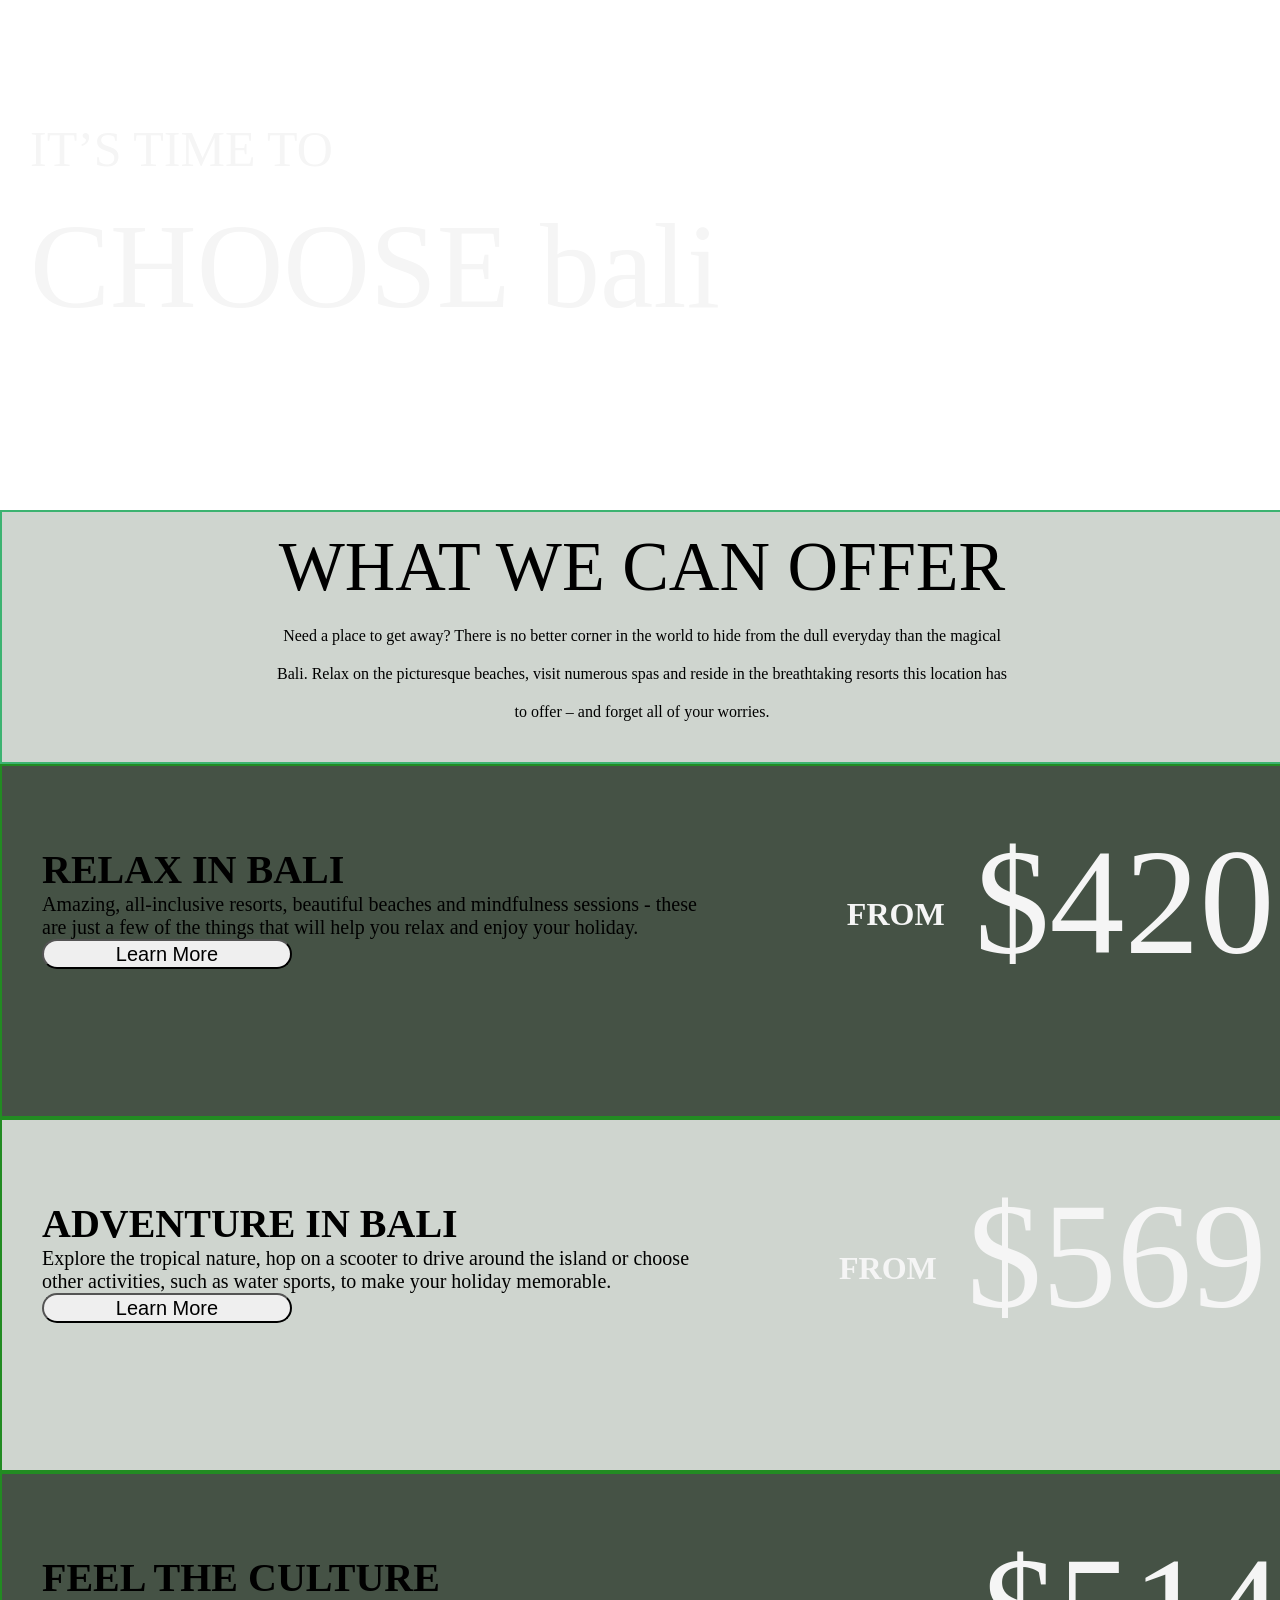
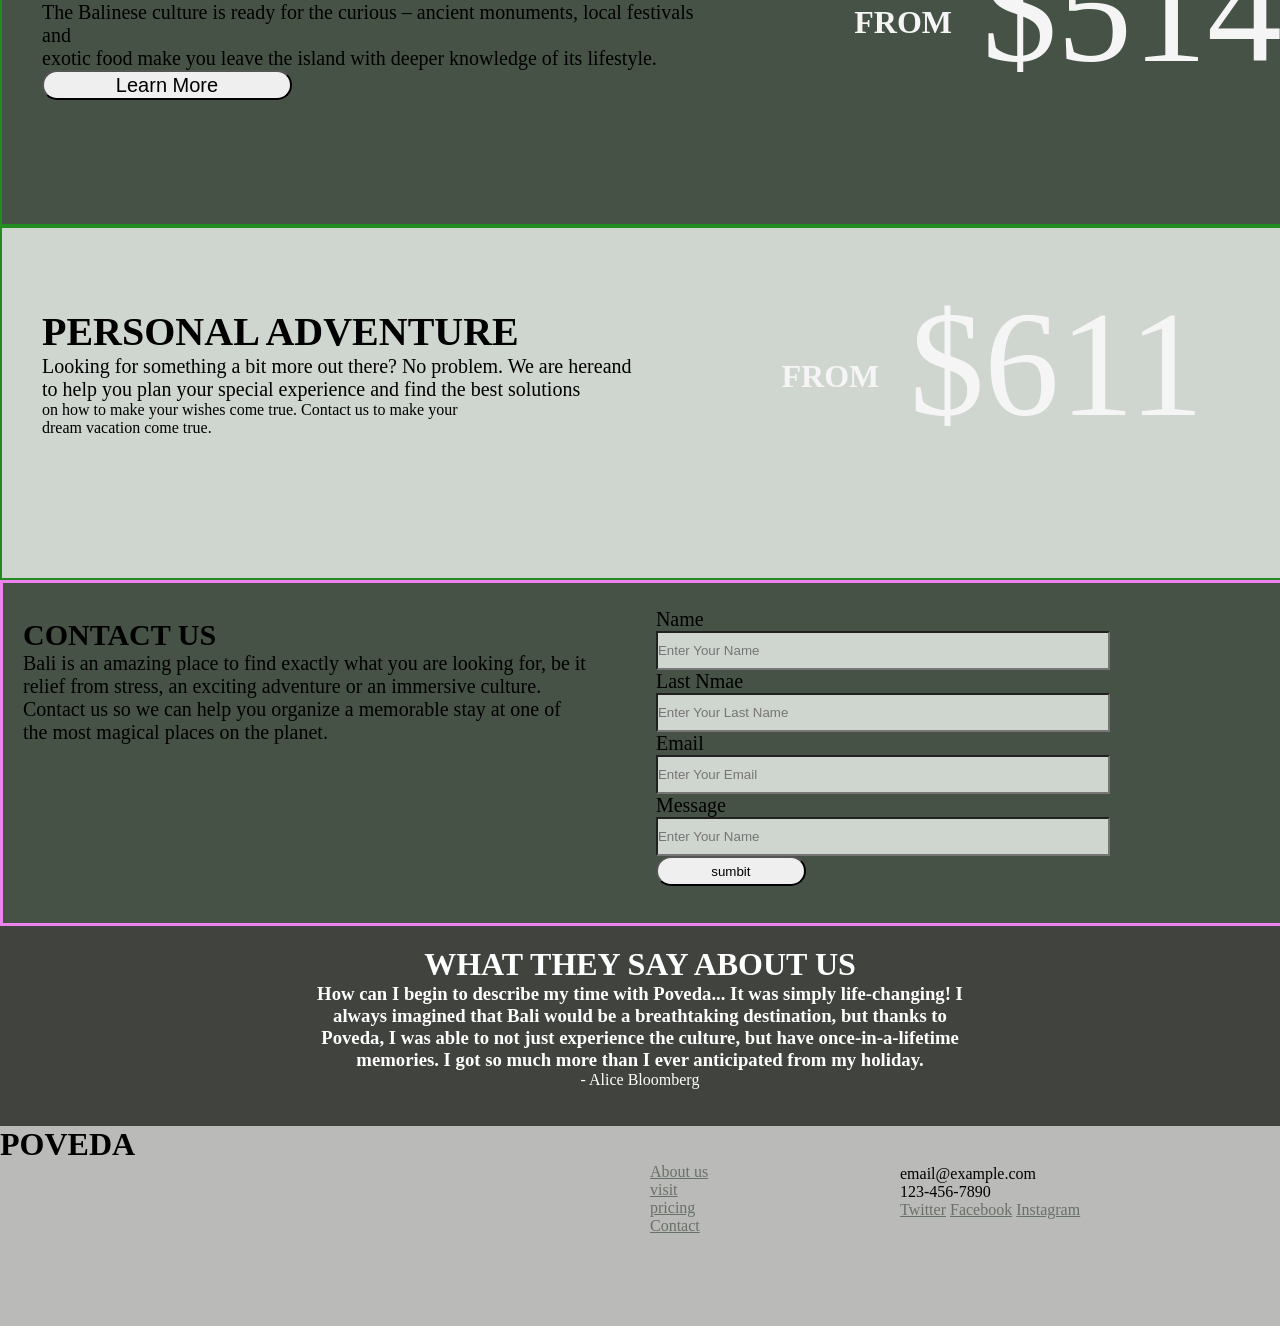
==== index1.html @ 552d78da "first commit1" ====
<!DOCTYPE html>
<html lang="en">

<head>
    <meta charset="UTF-8">
    <meta name="viewport" content="width=device-width, initial-scale=1.0">
    <title>Pricing</title>
    <link rel="stylesheet" href="style1.css">
</head>

<body>
    <header>
        <nav class="main">
            <p>POVEDA</p>
            <ul>
                <li><a href="###">PRICING</a></li>
                <li><a href="###">VISIT</a></li>
                <li><a href="###">ABOUT US</a></li>
                <li><a href="###">CONTACT</a></li>
            </ul>
        </nav>
        <div class="main2">
            <p>IT’S TIME TO</p>
            <P>CHOOSE bali</P>
    </header>
    <main>

        <div class="box1">
            <p>WHAT WE CAN OFFER</p>
            <p>Need a place to get away? There is no better corner in the world to hide from the dull everyday than the
                magical </p>
            <p>Bali. Relax on the picturesque beaches, visit numerous spas and reside in the breathtaking resorts this
                location has </p>
            <p>to offer – and forget all of your worries.</p>
        </div>

        <div class="box2">
            <div class="text">
                <h1>RELAX IN BALI</h1>
                <p>Amazing, all-inclusive resorts, beautiful beaches and mindfulness sessions - these</p>
                <p>are just a few of the things that will help you relax and enjoy your holiday.</p>
                <button>Learn More</button>
            </div>
            <div class="dollar">
                <h1>FROM</h1>
                <P>$420</P>
            </div>
        </div>

        <div class="box3">
            <div class="text">
                <h1>ADVENTURE IN BALI</h1>
                <p>Explore the tropical nature, hop on a scooter to drive around the island or choose</p>
                <p>other activities, such as water sports, to make your holiday memorable.</p>
                <button>Learn More</button>
            </div>
            <div class="dollar">
                <h1>FROM</h1>
                <P>$569</P>
            </div>
        </div>

        <div class="box4">
            <div class="text">
                <h1>FEEL THE CULTURE</h1>
                <p>The Balinese culture is ready for the curious – ancient monuments, local festivals and</p>
                <p>exotic food make you leave the island with deeper knowledge of its lifestyle.</p>
                <button>Learn More</button>
            </div>
            <div class="dollar">
                <h1>FROM</h1>
                <P>$514</P>
            </div>
        </div>

        <div class="box5">
            <div class="text">
                <h1>PERSONAL ADVENTURE</h1>
                <p>Looking for something a bit more out there? No problem. We are hereand</p>
                <p>to help you plan your special experience and find the best solutions</p>
                <p>on how to make your wishes come true. Contact us to make your</p>
                <p>dream vacation come true.</p>
            </div>
            <div class="dollar">
                <h1>FROM</h1>
                <P>$611</P>
            </div>
        </div>
    </main>

    <article>
        <div class="box6">
            <h1>CONTACT US</h1>
            <p>Bali is an amazing place to find exactly what you are looking for, be it</p>
            <p>relief from stress, an exciting adventure or an immersive culture.</p>
            <p>Contact us so we can help you organize a memorable stay at one of </p>
            <p>the most magical places on the planet.</p>
        </div>

        <form action="">
            <label for="name">Name <br><input type="text" placeholder="Enter Your Name"></label><br>
            <label for="L_name">Last Nmae <br><input type="text" placeholder="Enter Your Last Name"></label><br>
            <label for="Email">Email <br><input type="email" placeholder="Enter Your Email"></label><br>
            <label for="Message">Message <br><input type="text" placeholder="Enter Your Name"></label><br>
            <button>sumbit</button>
        </form>

    </article>

     <div class="box7">
        <div class="F">
            <h1>WHAT THEY SAY ABOUT US</h1>
            <h3>How can I begin to describe my time with Poveda... It was simply life-changing! I </h3>
            <h3>always imagined that Bali would be a breathtaking destination, but thanks to</h3>
            <h3>Poveda, I was able to not just experience the culture, but have once-in-a-lifetime </h3>
            <h3>memories. I got so much more than I ever anticipated from my holiday.</h3>
            <p>- Alice Bloomberg</p>
        </div>
    </div>

     <div class="box8">
        <h1>POVEDA</h1>
        <ul>
            <li><a href="">About us </a></li>
            <li><a href="">visit</a></li>
            <li><a href="">pricing</a></li>
            <li><a href="">Contact</a></li>
        </ul>

        <p>email@example.com</p>
        <p>123-456-7890</p>
        <div class="logo1">
            <a href="">Twitter</a>
            <a href="">Facebook</a>
            <a href="">Instagram</a>
        </div>
    </div>

</body>

</html>
---- style1.css ----
* {
    margin: 0;
    padding: 0;
}

header {
    background-image: url(https://assets.zyrosite.com/cdn-cgi/image/format=auto,w=1920,fit=crop/poveda6u7yb/CHOOSE_BALI-AE0zD7zeK4cgbw0M.png);
    background-size: cover;
    width: 100%;
    height: 500px;
}

.main {
    display: flex;
    gap: 20px;
    margin-top: 10px;
}

.main p {
    font-size: 35px;
    color: white;
    margin-top: 20px;
}

.main ul {
    display: flex;
    gap: 26px;
    position: relative;
    left: 750px;
}

.main ul li {
    list-style-type: none;
    margin-top: 20px;
}

.main ul li a {
    text-decoration: none;
    color: white;
}

.main2 :nth-child(1) {
    font-size: 50px;
    margin-left: 30px;
    margin-top: 50px;
    color: whitesmoke;
}

.main2 :nth-child(2) {
    font-size: 120px;
    margin-top: 20px;
    margin-left: 30px;
    color: whitesmoke;
}

.box1 {
    border: 2px solid mediumseagreen;
    width: 100%;
    height: 250px;
    background-color: rgb(207, 213, 207);
}

.box1 p {
    margin-top: 10px;
    text-align: center;
    padding: 5px;
}

.box1 :nth-child(1) {
    font-size: 70px;
}

.box2 {
    border: 2px solid forestgreen;
    width: 100%;
    height: 350px;
    background-color: rgb(69, 82, 69);
    display: flex;
    gap: 10px;
}

.text {
    color: black;
    margin-top: 60px;
    margin-left: 20px;
    padding: 20px;
}

.text :nth-child(1) {
    font-size: 40px;
}

.text :nth-child(2) {
    font-size: 20px;
}

.text :nth-child(3) {
    font-size: 20px;
}

.text button {
    font-size: 20px;
    width: 250px;
    height: 30px;
    border-radius: 20px;
    padding: auto;
}

.dollar {
    display: flex;
    gap: 30px;
    margin-top: 50px;
    color: whitesmoke;
    margin-left: 120px;
}

.dollar h1 {
    margin-top: 80px;
}

.dollar p {
    font-size: 150px;
}

.box3 {
    border: 2px solid forestgreen;
    width: 100%;
    height: 350px;
    background-color: rgb(207, 213, 207);
    display: flex;
    gap: 10px;
    color: black;
}

.box4 {
    border: 2px solid forestgreen;
    width: 100%;
    height: 350px;
    background-color: rgb(69, 82, 69);
    display: flex;
    gap: 10px;
}

.box5 {
    border: 2px solid forestgreen;
    width: 100%;
    height: 350px;
    background-color: rgb(207, 213, 207);
    display: flex;
    gap: 10px;
}

article{
    border: 3px solid violet;
    width: 100%;
    height: 340px;
    background-color:  rgb(69, 82, 69);
    display: flex;
    gap: 20px;
}

.box6{
    margin-left: 20px;
    margin-top: 35px;
    font-size: 20px;
}

form{
    margin-top: 25px;
    margin-left: 50px;
   font-size: 20px;
}

form label input {
    background-color: rgb(207, 213, 207);
    width: 450px;
    height: 35px; 
}

form button{
    width: 150px;
    height: 30px;
    border-radius: 20px;
}

.box7{
    width: 100%;
    height: 200px;
    /* border: 3px solid fuchsia; */
    background-color: rgb(64, 67, 62);
    color: white;

}

.F {
    padding: 20px;
    text-align: center;
}

.box8 {
    width: 100%;
    height: 200px;
    background-color: rgb(186, 186, 185);
}


.box8 ul li {
    position: relative;
    left: 650px;
    list-style: none;

}

.box8 ul li a {
    color: rgb(104, 113, 104);
}

.box8 p {
    position: relative;
    left:  900px;
    top: -70px;
}

.logo1 {

    position: relative;
    left: 900px;
    top: -70px;
}

.logo1 a {
    color: rgb(104, 113, 104);

}
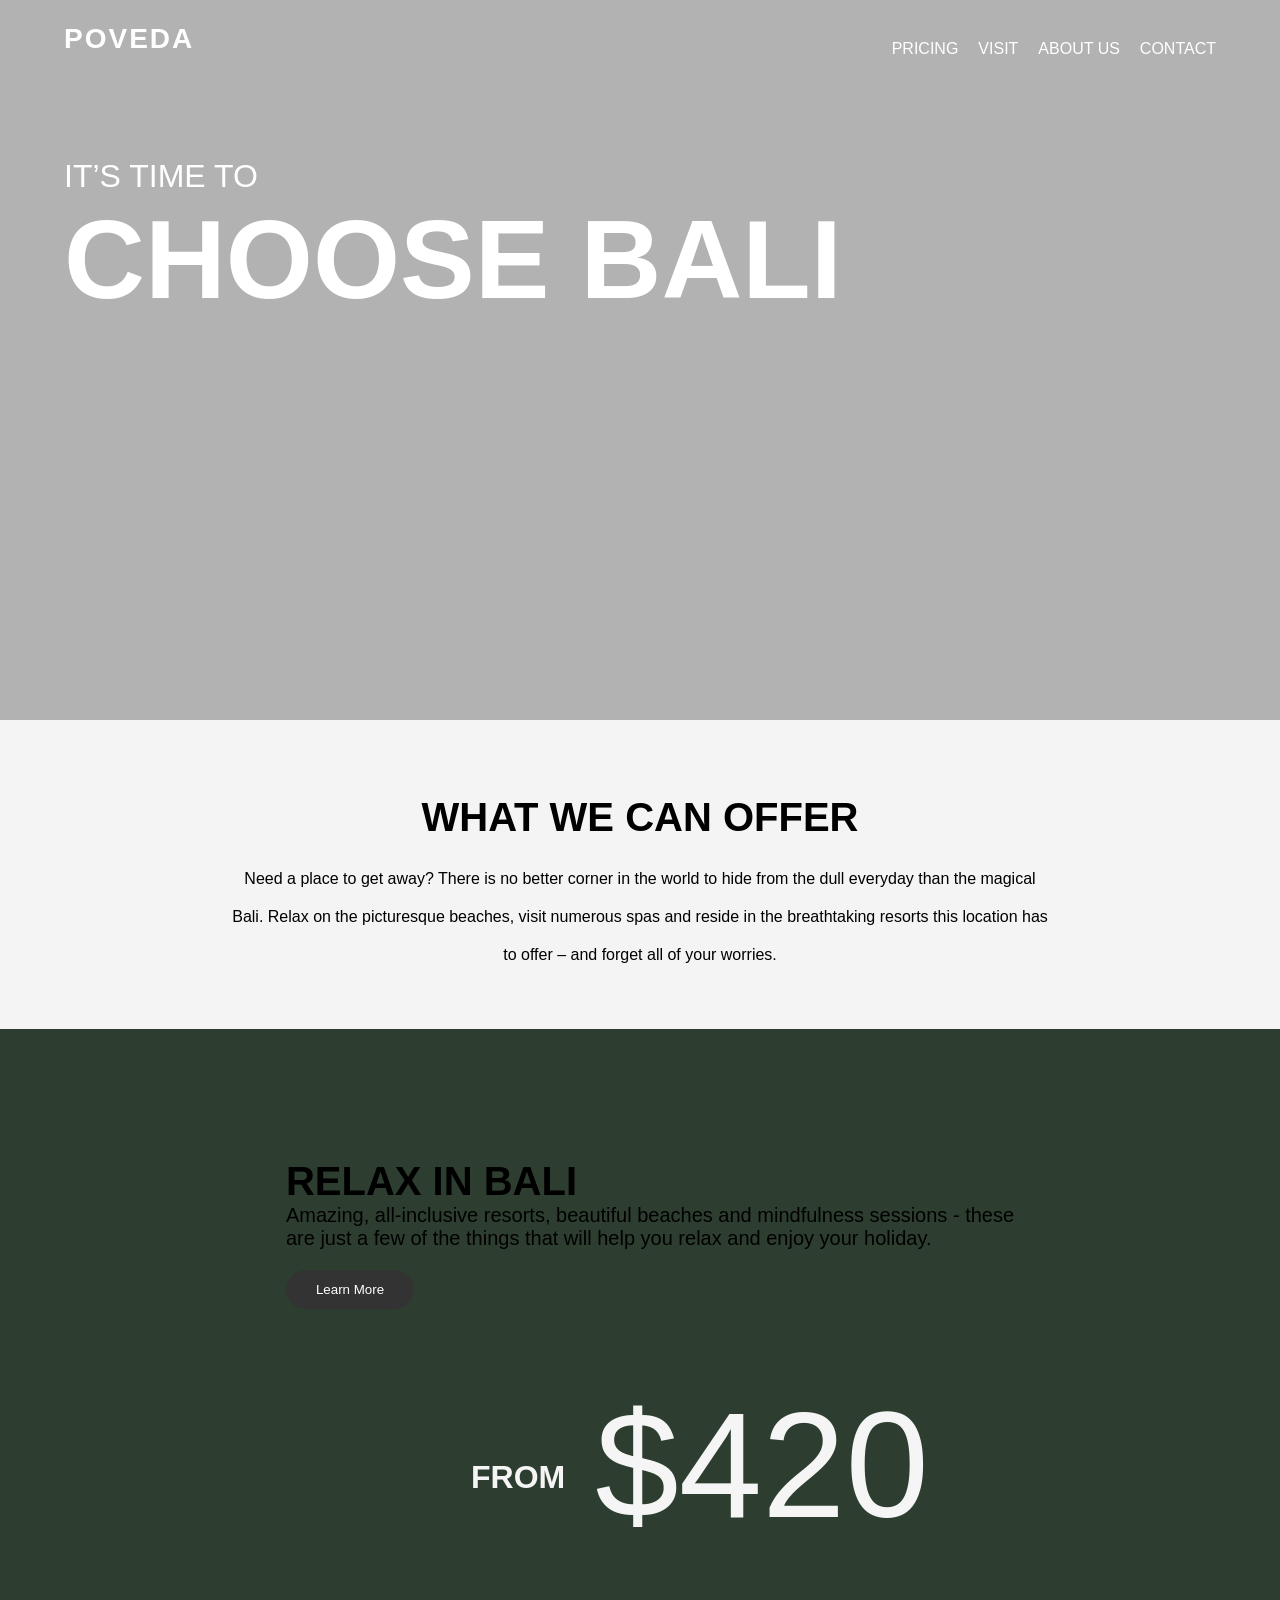
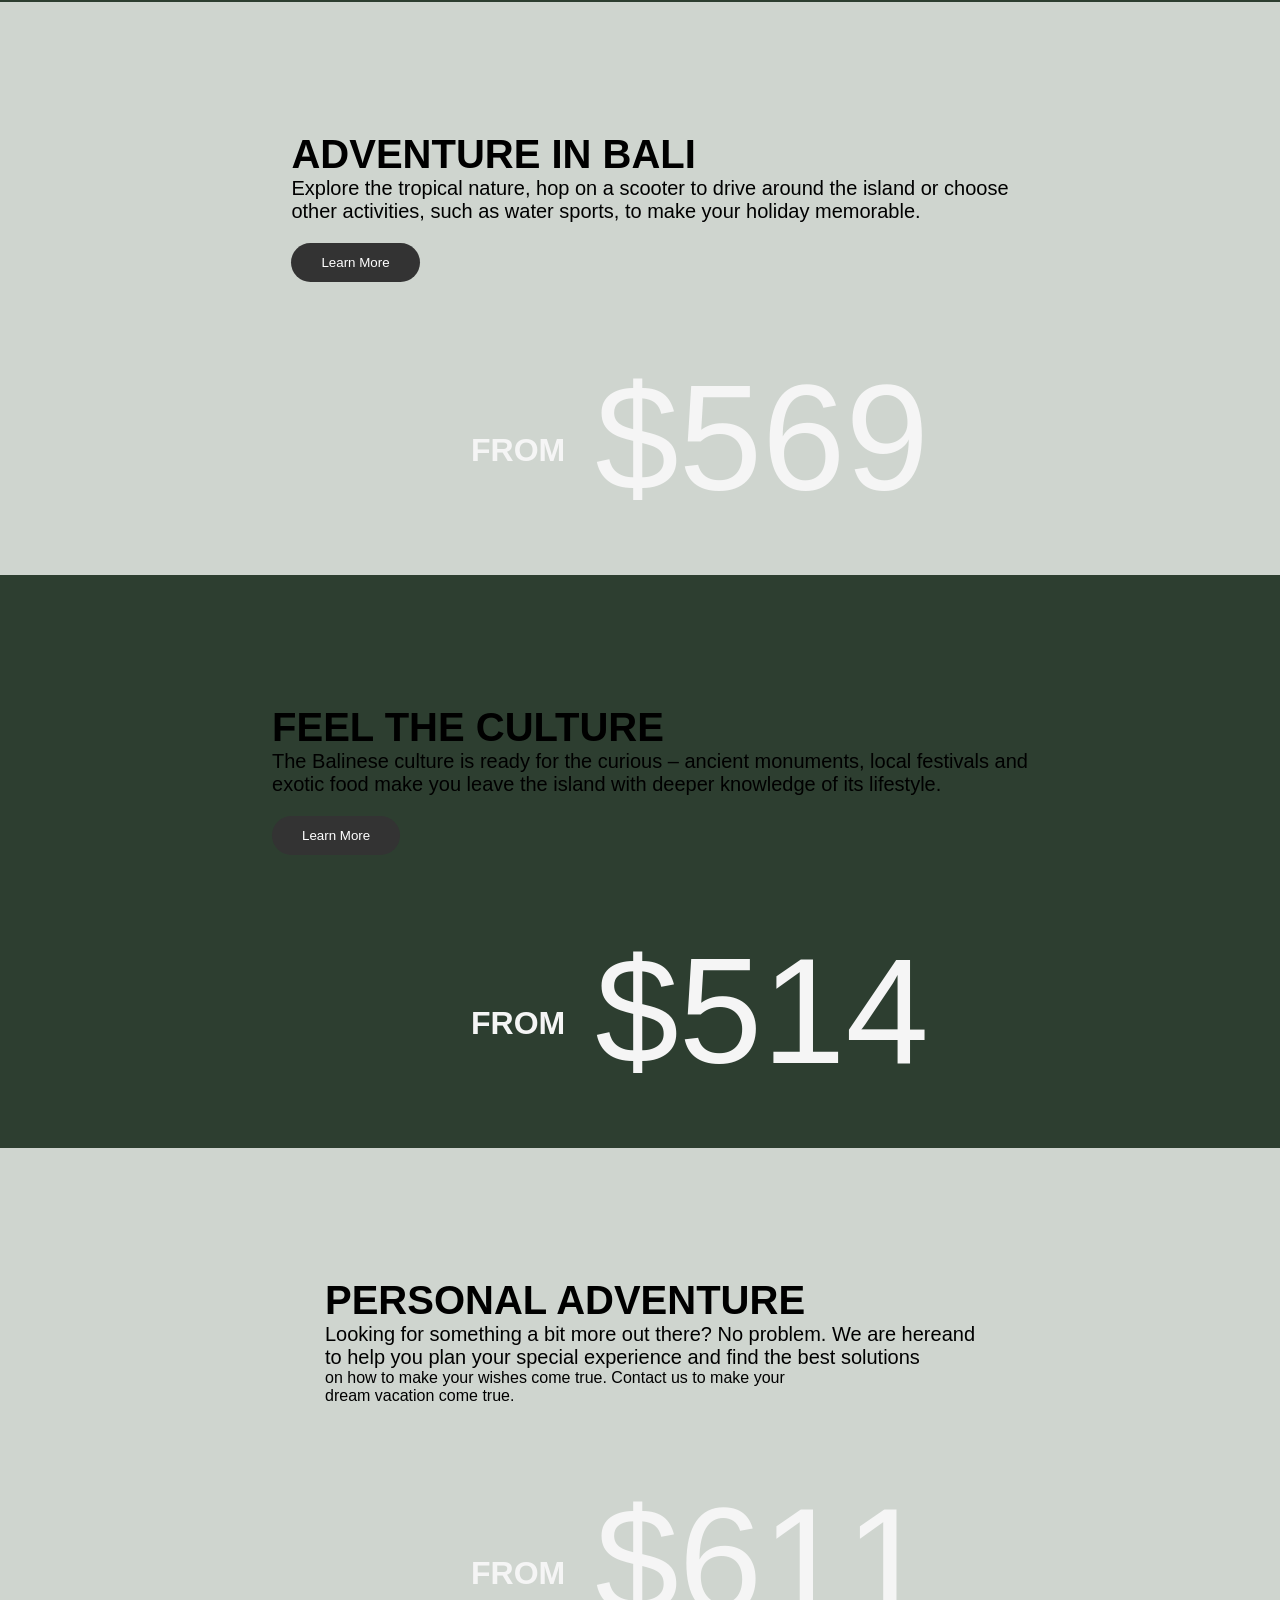
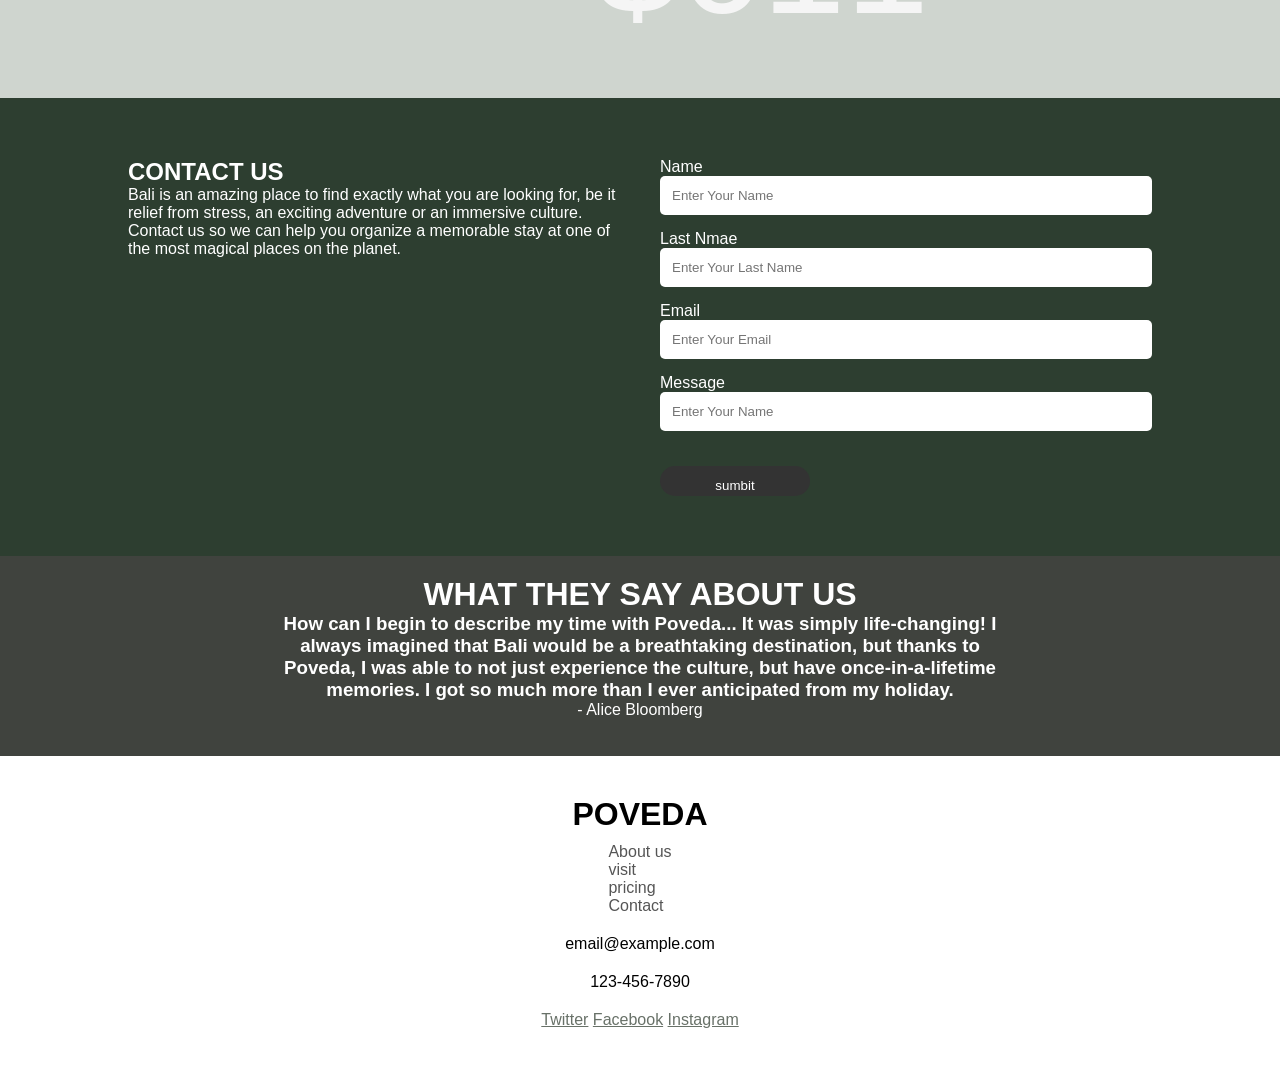
==== commit e47b94ef: "i can add some effec in the code and some add text." ====
--- a/index1.html
+++ b/index1.html
@@ -11,14 +11,19 @@
 <body>
     <header>
         <nav class="main">
-            <p>POVEDA</p>
-            <ul>
-                <li><a href="###">PRICING</a></li>
-                <li><a href="###">VISIT</a></li>
-                <li><a href="###">ABOUT US</a></li>
-                <li><a href="###">CONTACT</a></li>
-            </ul>
-        </nav>
+    <p>POVEDA</p>
+    <div class="menu-toggle" id="mobile-menu">
+        <span class="bar"></span>
+        <span class="bar"></span>
+        <span class="bar"></span>
+    </div>
+    <ul class="nav-links">
+        <li><a href="###">PRICING</a></li>
+        <li><a href="###">VISIT</a></li>
+        <li><a href="###">ABOUT US</a></li>
+        <li><a href="###">CONTACT</a></li>
+    </ul>
+</nav>
         <div class="main2">
             <p>IT’S TIME TO</p>
             <P>CHOOSE bali</P>
@@ -136,6 +141,7 @@
         </div>
     </div>
 
+    <script src="/script1.js"></script>
 </body>
 
 </html>
--- a/style1.css
+++ b/style1.css
@@ -1,234 +1,352 @@
 * {
-    margin: 0;
-    padding: 0;
+  margin: 0;
+  padding: 0;
+  box-sizing: border-box;
+  font-family: "Segoe UI", Tahoma, Geneva, Verdana, sans-serif;
+}
+
+body {
+  overflow-x: hidden;
+  width: 100%;
 }
 
 header {
-    background-image: url(https://assets.zyrosite.com/cdn-cgi/image/format=auto,w=1920,fit=crop/poveda6u7yb/CHOOSE_BALI-AE0zD7zeK4cgbw0M.png);
-    background-size: cover;
+  background:
+    linear-gradient(rgba(0, 0, 0, 0.3), rgba(0, 0, 0, 0.3)),
+    url(https://assets.zyrosite.com/cdn-cgi/image/format=auto,w=1920,fit=crop/poveda6u7yb/CHOOSE_BALI-AE0zD7zeK4cgbw0M.png);
+  background-size: cover;
+  width: 100%;
+  min-height: 80vh;
+  padding: 20px 5%;
+}
+
+.menu-toggle {
+    display: none; /* Desktop par nahi dikhega */
+    flex-direction: column;
+    cursor: pointer;
+    gap: 5px;
+}
+
+.bar {
+    width: 25px;
+    height: 3px;
+    background-color: white;
+    transition: 0.3s;
+}
+
+.main {
+ display: flex;
+    justify-content: space-between;
+    align-items: center;
+    flex-wrap: wrap;
+}
+
+.main p {
+    font-size: 28px;
+    font-weight: bold;
+    color: white;
+    letter-spacing: 2px;
+}
+
+.main ul {
+ display: flex;
+    gap: 20px;
+    list-style: none;
+}
+
+.main ul li {
+  list-style-type: none;
+  margin-top: 20px;
+}
+
+.main ul li a {
+  text-decoration: none;
+    color: white;
+    font-weight: 500;
+    transition: color 0.3s ease;
+}
+
+.main ul li a:hover {
+    color: #ffd700; 
+}
+
+.main2{
+    margin-top: 100px;
+    color: white;
+}
+
+.main2 :nth-child(1) {
+  font-size: 2rem;
+  
+}
+
+.main2 :nth-child(2) {
+  font-size: clamp(3rem, 10vw, 7rem);
+    font-weight: 900;
+    text-transform: uppercase;
+}
+
+.box1 {
+  /* border: 2px solid mediumseagreen; */
+  padding: 60px 10%;
+    text-align: center;
+    background-color: #f4f4f4;
+}
+
+.box1 p {
+  margin-top: 10px;
+  text-align: center;
+  padding: 5px;
+}
+
+.box1 p:first-child {
+    font-size: 2.5rem;
+    font-weight: bold;
+    margin-bottom: 20px;
+}
+
+.box2 {
+  
+    display: flex;
+    justify-content: space-around;
+    align-items: center;
+    padding: 50px 10%;
+    flex-wrap: wrap;
+    transition: transform 0.4s ease;
+     background-color: #2d3e30;
+      color: white;
+
+}
+
+.box2:hover{
+    filter: brightness(0.5);
+}
+
+.text {
+  color: black;
+  margin-top: 60px;
+  margin-left: 20px;
+  padding: 20px;
+}
+
+.text :nth-child(1) {
+  font-size: 40px;
+}
+
+.text :nth-child(2) {
+  font-size: 20px;
+}
+
+.text :nth-child(3) {
+  font-size: 20px;
+}
+
+button {
+    margin-top: 20px;
+    padding: 12px 30px;
+    border-radius: 30px;
+    border: none;
+    cursor: pointer;
+    background: #333;
+    color: white;
+    transition: all 0.3s ease;
+}
+
+button:hover {
+    transform: scale(1.1);
+    background: #ffd700;
+    color: #000;
+}
+
+.dollar {
+  display: flex;
+  gap: 30px;
+  margin-top: 50px;
+  color: whitesmoke;
+  margin-left: 120px;
+}
+
+.dollar h1 {
+  margin-top: 80px;
+}
+
+.dollar p {
+  font-size: 150px;
+}
+
+.box3 {
+ 
+    display: flex;
+    justify-content: space-around;
+    align-items: center;
+    padding: 50px 10%;
+    flex-wrap: wrap;
+    transition: transform 0.4s ease;
+    background-color: #cfd5cf;
+     color: #333;
+
+}
+
+.box4 {
+  display: flex;
+    justify-content: space-around;
+    align-items: center;
+    padding: 50px 10%;
+    flex-wrap: wrap;
+    transition: transform 0.4s ease;
+    background-color: #2d3e30;
+      color: white;
+}
+
+.box5 {
+display: flex;
+    justify-content: space-around;
+    align-items: center;
+    padding: 50px 10%;
+    flex-wrap: wrap;
+    transition: transform 0.4s ease;
+     background-color: #cfd5cf;
+     color: #333;
+}
+
+article {
+ 
+    display: flex;
+    padding: 60px 10%;
+    background-color: #2d3e30;
+    color: white;
+    flex-wrap: wrap;
+    gap: 40px;
+}
+
+
+.box6 { 
+    flex: 1; 
+    min-width: 300px;
+ }
+
+form {
+  flex: 1;
+    min-width: 300px;
+}
+
+form label input {
+ 
     width: 100%;
-    height: 500px;
-}
-
-.main {
-    display: flex;
+    margin-bottom: 15px;
+    padding: 12px;
+    border: none;
+    border-radius: 5px;
+}
+
+
+form button {
+  width: 150px;
+  height: 30px;
+  border-radius: 20px;
+}
+
+.box7 {
+  width: 100%;
+  height: 200px;
+  /* border: 3px solid fuchsia; */
+  background-color: rgb(64, 67, 62);
+  color: white;
+}
+
+.F {
+  padding: 20px;
+  text-align: center;
+}
+
+.box8 {
+ 
+   display: flex;
+    flex-direction: column;
+    align-items: center;
+    padding: 40px 0;
+    height: auto;
+
+}
+
+.box8 ul{
+    position: static; 
+    margin: 10px 0;
+    text-align: center;
+}
+
+.box8 ul li {
+  display: flex;
     gap: 20px;
-    margin-top: 10px;
-}
-
-.main p {
-    font-size: 35px;
-    color: white;
-    margin-top: 20px;
-}
-
-.main ul {
-    display: flex;
-    gap: 26px;
-    position: relative;
-    left: 750px;
-}
-
-.main ul li {
-    list-style-type: none;
-    margin-top: 20px;
-}
-
-.main ul li a {
-    text-decoration: none;
-    color: white;
-}
-
-.main2 :nth-child(1) {
-    font-size: 50px;
-    margin-left: 30px;
-    margin-top: 50px;
-    color: whitesmoke;
-}
-
-.main2 :nth-child(2) {
-    font-size: 120px;
-    margin-top: 20px;
-    margin-left: 30px;
-    color: whitesmoke;
-}
-
-.box1 {
-    border: 2px solid mediumseagreen;
-    width: 100%;
-    height: 250px;
-    background-color: rgb(207, 213, 207);
-}
-
-.box1 p {
-    margin-top: 10px;
+    list-style: none;
+}
+
+.box8 ul li a {
+ text-decoration: none; 
+ color: #555;;
+}
+
+.box8 p {
+ position: static; 
+    margin: 10px 0;
     text-align: center;
-    padding: 5px;
-}
-
-.box1 :nth-child(1) {
-    font-size: 70px;
-}
-
-.box2 {
-    border: 2px solid forestgreen;
-    width: 100%;
-    height: 350px;
-    background-color: rgb(69, 82, 69);
-    display: flex;
-    gap: 10px;
-}
-
-.text {
-    color: black;
-    margin-top: 60px;
-    margin-left: 20px;
-    padding: 20px;
-}
-
-.text :nth-child(1) {
-    font-size: 40px;
-}
-
-.text :nth-child(2) {
-    font-size: 20px;
-}
-
-.text :nth-child(3) {
-    font-size: 20px;
-}
-
-.text button {
-    font-size: 20px;
-    width: 250px;
-    height: 30px;
-    border-radius: 20px;
-    padding: auto;
-}
-
-.dollar {
-    display: flex;
-    gap: 30px;
-    margin-top: 50px;
-    color: whitesmoke;
-    margin-left: 120px;
-}
-
-.dollar h1 {
-    margin-top: 80px;
-}
-
-.dollar p {
-    font-size: 150px;
-}
-
-.box3 {
-    border: 2px solid forestgreen;
-    width: 100%;
-    height: 350px;
-    background-color: rgb(207, 213, 207);
-    display: flex;
-    gap: 10px;
-    color: black;
-}
-
-.box4 {
-    border: 2px solid forestgreen;
-    width: 100%;
-    height: 350px;
-    background-color: rgb(69, 82, 69);
-    display: flex;
-    gap: 10px;
-}
-
-.box5 {
-    border: 2px solid forestgreen;
-    width: 100%;
-    height: 350px;
-    background-color: rgb(207, 213, 207);
-    display: flex;
-    gap: 10px;
-}
-
-article{
-    border: 3px solid violet;
-    width: 100%;
-    height: 340px;
-    background-color:  rgb(69, 82, 69);
-    display: flex;
-    gap: 20px;
-}
-
-.box6{
-    margin-left: 20px;
-    margin-top: 35px;
-    font-size: 20px;
-}
-
-form{
-    margin-top: 25px;
-    margin-left: 50px;
-   font-size: 20px;
-}
-
-form label input {
-    background-color: rgb(207, 213, 207);
-    width: 450px;
-    height: 35px; 
-}
-
-form button{
-    width: 150px;
-    height: 30px;
-    border-radius: 20px;
-}
-
-.box7{
-    width: 100%;
-    height: 200px;
-    /* border: 3px solid fuchsia; */
-    background-color: rgb(64, 67, 62);
-    color: white;
-
-}
-
-.F {
-    padding: 20px;
+}
+
+.logo1 {
+  position: static; 
+    margin: 10px 0;
     text-align: center;
 }
 
-.box8 {
-    width: 100%;
-    height: 200px;
-    background-color: rgb(186, 186, 185);
-}
-
-
-.box8 ul li {
-    position: relative;
-    left: 650px;
-    list-style: none;
-
-}
-
-.box8 ul li a {
-    color: rgb(104, 113, 104);
-}
-
-.box8 p {
-    position: relative;
-    left:  900px;
-    top: -70px;
-}
-
-.logo1 {
-
-    position: relative;
-    left: 900px;
-    top: -70px;
-}
-
 .logo1 a {
-    color: rgb(104, 113, 104);
-
+  color: rgb(104, 113, 104);
+}
+
+
+@media (max-width: 768px) {
+    .main ul {
+        display: none; /* Mobile pe menu hide kar sakte hain ya burger bana sakte hain */
+    }
+    
+    .dollar p {
+        font-size: 4rem;
+    }
+    
+    .box2, .box3, .box4, .box5 {
+        flex-direction: column;
+        text-align: center;
+    }
+    
+    .dollar {
+        margin-left: 0;
+        margin-top: 20px;
+    }
+}
+
+@media (max-width: 768px) {
+    .menu-toggle {
+        display: flex; 
+    }
+
+    .nav-links {
+        display: none; 
+        flex-direction: column;
+        width: 100%;
+        background-color: rgba(0, 0, 0, 0.9);
+        position: absolute;
+        top: 70px;
+        left: 0;
+        text-align: center;
+        padding: 20px 0;
+        z-index: 100;
+    }
+
+    
+    .nav-links.active {
+        display: flex;
+    }
+
+    .main ul li {
+        margin: 15px 0;
+    }
 }
